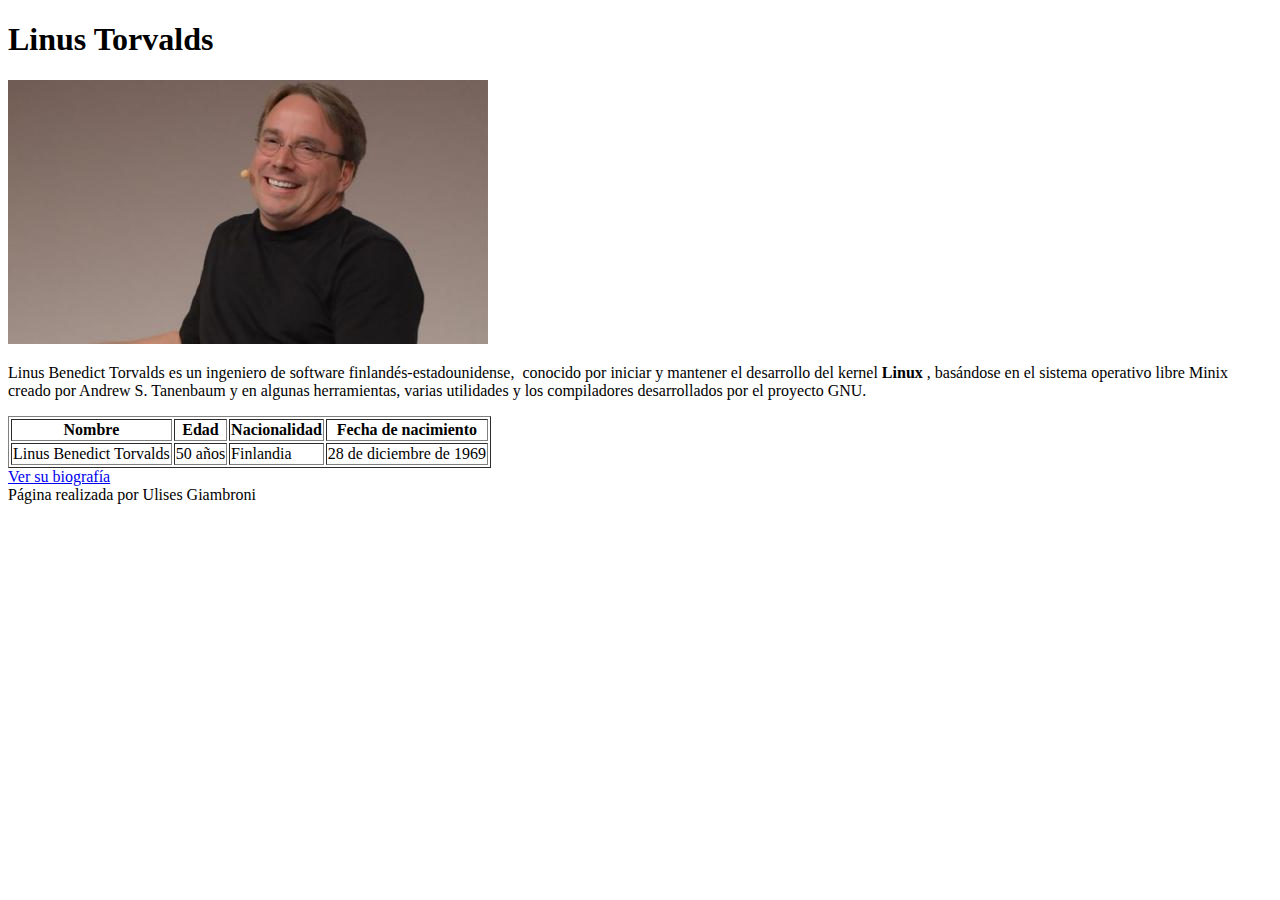
==== index.html @ 109dbece "com1" ====
<!DOCTYPE html>

<html lang="es">
    <head>
        <title> Pagina Linus Torvalds </title>
        <meta charset="utf-8" />
    </head>


    <body>
        <header>
                <h1>Linus Torvalds</h1>
        </header>
        
     
        <img src="linus.jpg"/>
    

        <p>Linus Benedict Torvalds es un ingeniero de software finlandés-estadounidense, ​ conocido por iniciar y mantener el desarrollo del kernel <b>Linux</b> , basándose en el sistema operativo libre Minix creado por Andrew S. Tanenbaum y en algunas herramientas, varias utilidades y los compiladores desarrollados por el proyecto GNU.</p>


        <table border="1">
            <tr>
                <th>Nombre</th>
                <th>Edad</th>
                <th>Nacionalidad</th>
                <th>Fecha de nacimiento</th>
            </tr>
            <tr>
                <td>Linus Benedict Torvalds</td>
                <td>50 años</td>
                <td>Finlandia</td>
                <td>28 de diciembre de 1969</td>
            </tr>
        </table>


        <a href="pagina2.html">Ver su biografía</a>

        <footer> Página realizada por Ulises Giambroni</footer>
    </body>

</html>
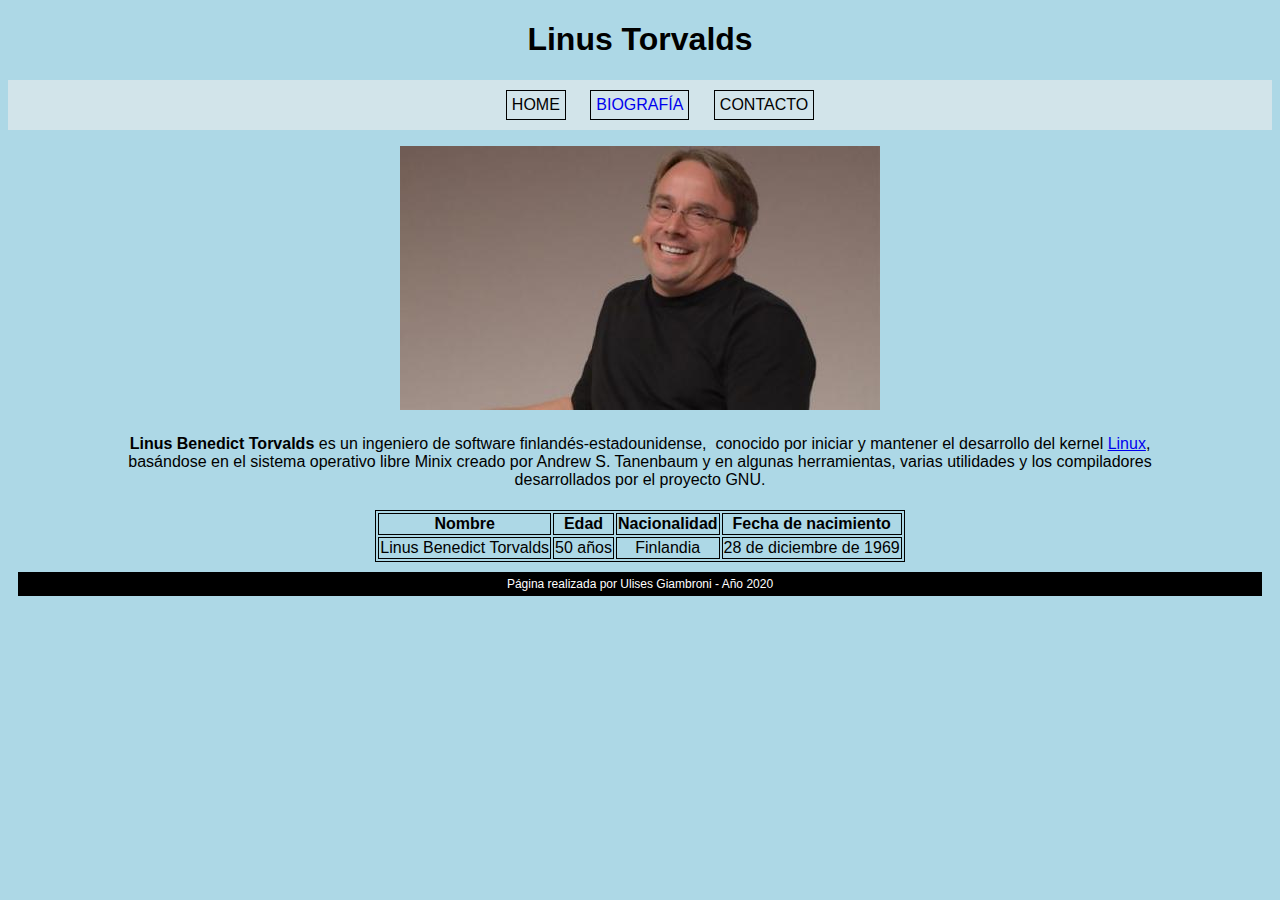
==== commit 284fe349: "com2" ====
--- a/index.html
+++ b/index.html
@@ -4,6 +4,7 @@
     <head>
         <title> Pagina Linus Torvalds </title>
         <meta charset="utf-8" />
+        <link rel="stylesheet" href="estilos.css">
     </head>
 
 
@@ -12,14 +13,21 @@
                 <h1>Linus Torvalds</h1>
         </header>
         
+        <nav>
+            <ul>
+                <li>HOME</li>
+                <a href="pagina2.html"><li> BIOGRAFÍA</li></a>
+                <li>CONTACTO</li>
+            </ul>
+        </nav>
      
         <img src="linus.jpg"/>
     
 
-        <p>Linus Benedict Torvalds es un ingeniero de software finlandés-estadounidense, ​ conocido por iniciar y mantener el desarrollo del kernel <b>Linux</b> , basándose en el sistema operativo libre Minix creado por Andrew S. Tanenbaum y en algunas herramientas, varias utilidades y los compiladores desarrollados por el proyecto GNU.</p>
+        <p> <b>Linus Benedict Torvalds</b>  es un ingeniero de software finlandés-estadounidense, ​ conocido por iniciar y mantener el desarrollo del kernel <a href="https://www.linux.org/">Linux</a>, basándose en el sistema operativo libre Minix creado por Andrew S. Tanenbaum y en algunas herramientas, varias utilidades y los compiladores desarrollados por el proyecto GNU.</p>
 
 
-        <table border="1">
+        <table>
             <tr>
                 <th>Nombre</th>
                 <th>Edad</th>
@@ -35,9 +43,8 @@
         </table>
 
 
-        <a href="pagina2.html">Ver su biografía</a>
 
-        <footer> Página realizada por Ulises Giambroni</footer>
+        <footer> Página realizada por Ulises Giambroni - Año 2020</footer>
     </body>
 
 </html>
--- a/estilos.css
+++ b/estilos.css
@@ -0,0 +1,34 @@
+
+body {
+    background-color: lightblue; 
+    font-family: sans-serif; 
+    text-align: center;}
+
+
+nav {
+    background-color: rgba(238, 237, 237, 0.555);}
+
+
+li {
+    list-style: none; 
+    padding: 5px; 
+    font: bold; 
+    display: inline-block; 
+    border: 1px solid black; 
+    margin: 10px;}
+
+p {padding: 5px 90px;}
+
+
+table, th, td {
+    text-align: center; 
+    border: 1px solid black; 
+    margin: auto;}
+
+
+footer {
+    color: white; 
+    background-color: black;
+    padding: 5px; 
+    font-size: 12px;
+    margin: 10px;}
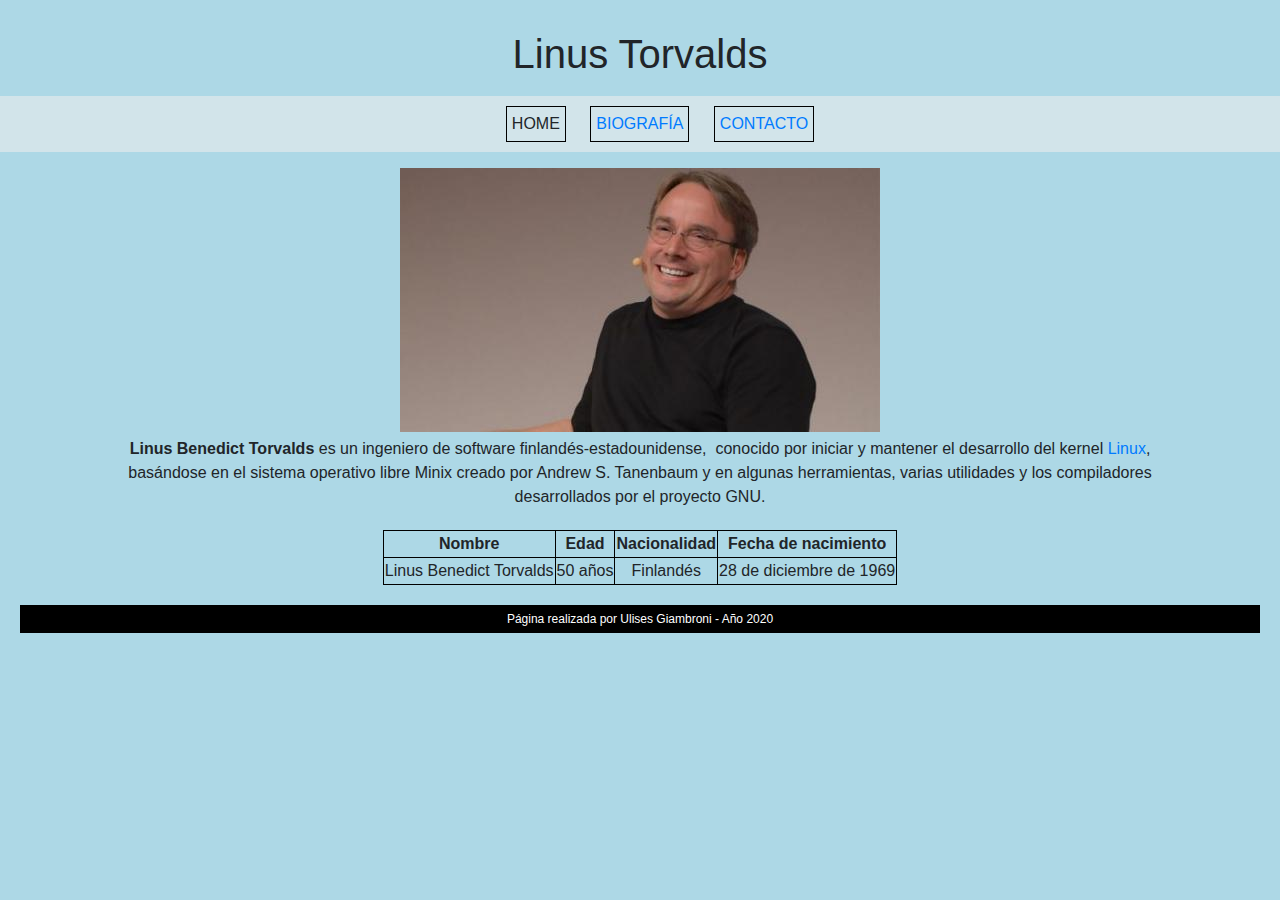
==== commit 86bc82ad: "com3" ====
--- a/index.html
+++ b/index.html
@@ -1,10 +1,18 @@
 <!DOCTYPE html>
 
-<html lang="es">
+<html lang="en">
     <head>
+        <title>Bootstrap Example</title>
+        <meta charset="utf-8">
+        <meta name="viewport" content="width=device-width, initial-scale=1">
+        <link rel="stylesheet" href="https://maxcdn.bootstrapcdn.com/bootstrap/4.5.2/css/bootstrap.min.css">
+        <script src="https://ajax.googleapis.com/ajax/libs/jquery/3.5.1/jquery.min.js"></script>
+        <script src="https://cdnjs.cloudflare.com/ajax/libs/popper.js/1.16.0/umd/popper.min.js"></script>
+        <script src="https://maxcdn.bootstrapcdn.com/bootstrap/4.5.2/js/bootstrap.min.js"></script>
         <title> Pagina Linus Torvalds </title>
         <meta charset="utf-8" />
         <link rel="stylesheet" href="estilos.css">
+
     </head>
 
 
@@ -17,7 +25,7 @@
             <ul>
                 <li>HOME</li>
                 <a href="pagina2.html"><li> BIOGRAFÍA</li></a>
-                <li>CONTACTO</li>
+                <a href="contacto.html"><li>CONTACTO</li></a>
             </ul>
         </nav>
      
@@ -37,7 +45,7 @@
             <tr>
                 <td>Linus Benedict Torvalds</td>
                 <td>50 años</td>
-                <td>Finlandia</td>
+                <td>Finlandés</td>
                 <td>28 de diciembre de 1969</td>
             </tr>
         </table>
--- a/estilos.css
+++ b/estilos.css
@@ -4,7 +4,7 @@
     font-family: sans-serif; 
     text-align: center;}
 
-
+header {margin-top: 20px; padding: 10px;}
 nav {
     background-color: rgba(238, 237, 237, 0.555);}
 
@@ -31,4 +31,4 @@
     background-color: black;
     padding: 5px; 
     font-size: 12px;
-    margin: 10px;}
+    margin: 20px;}
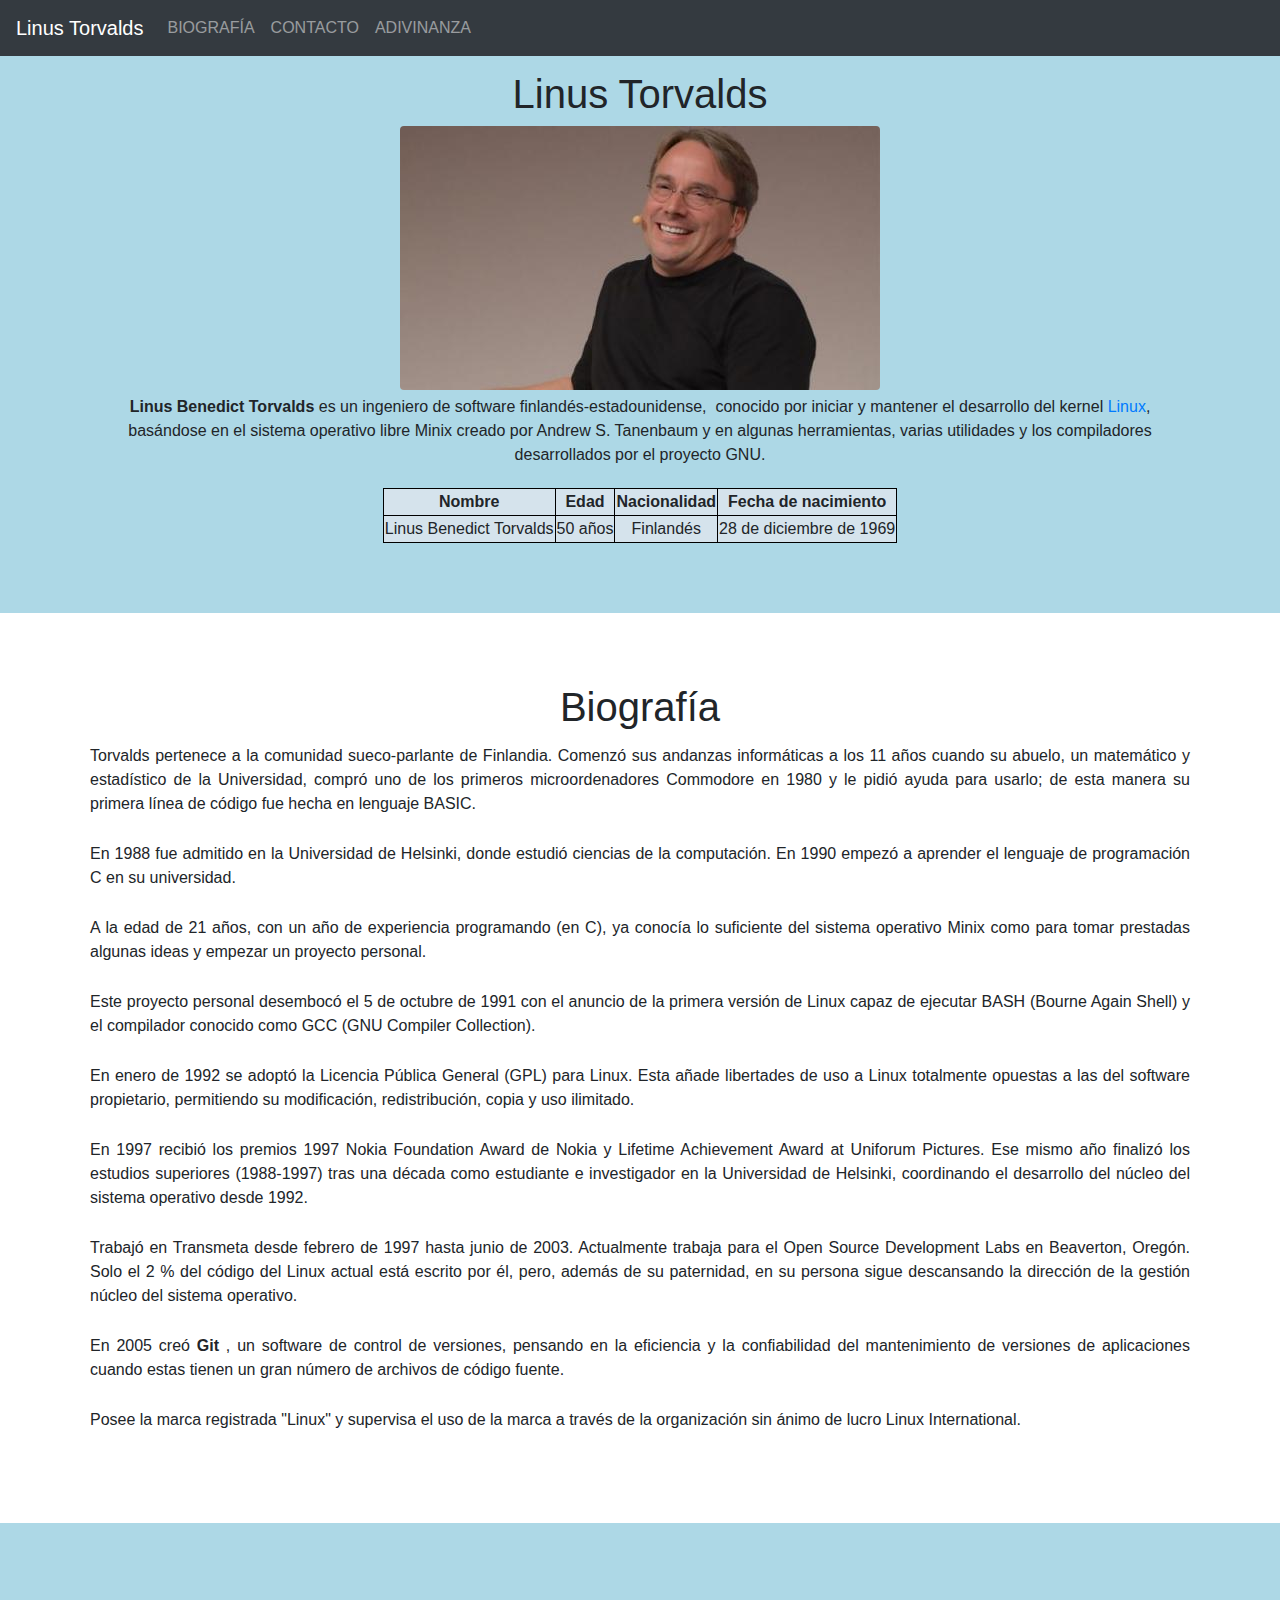
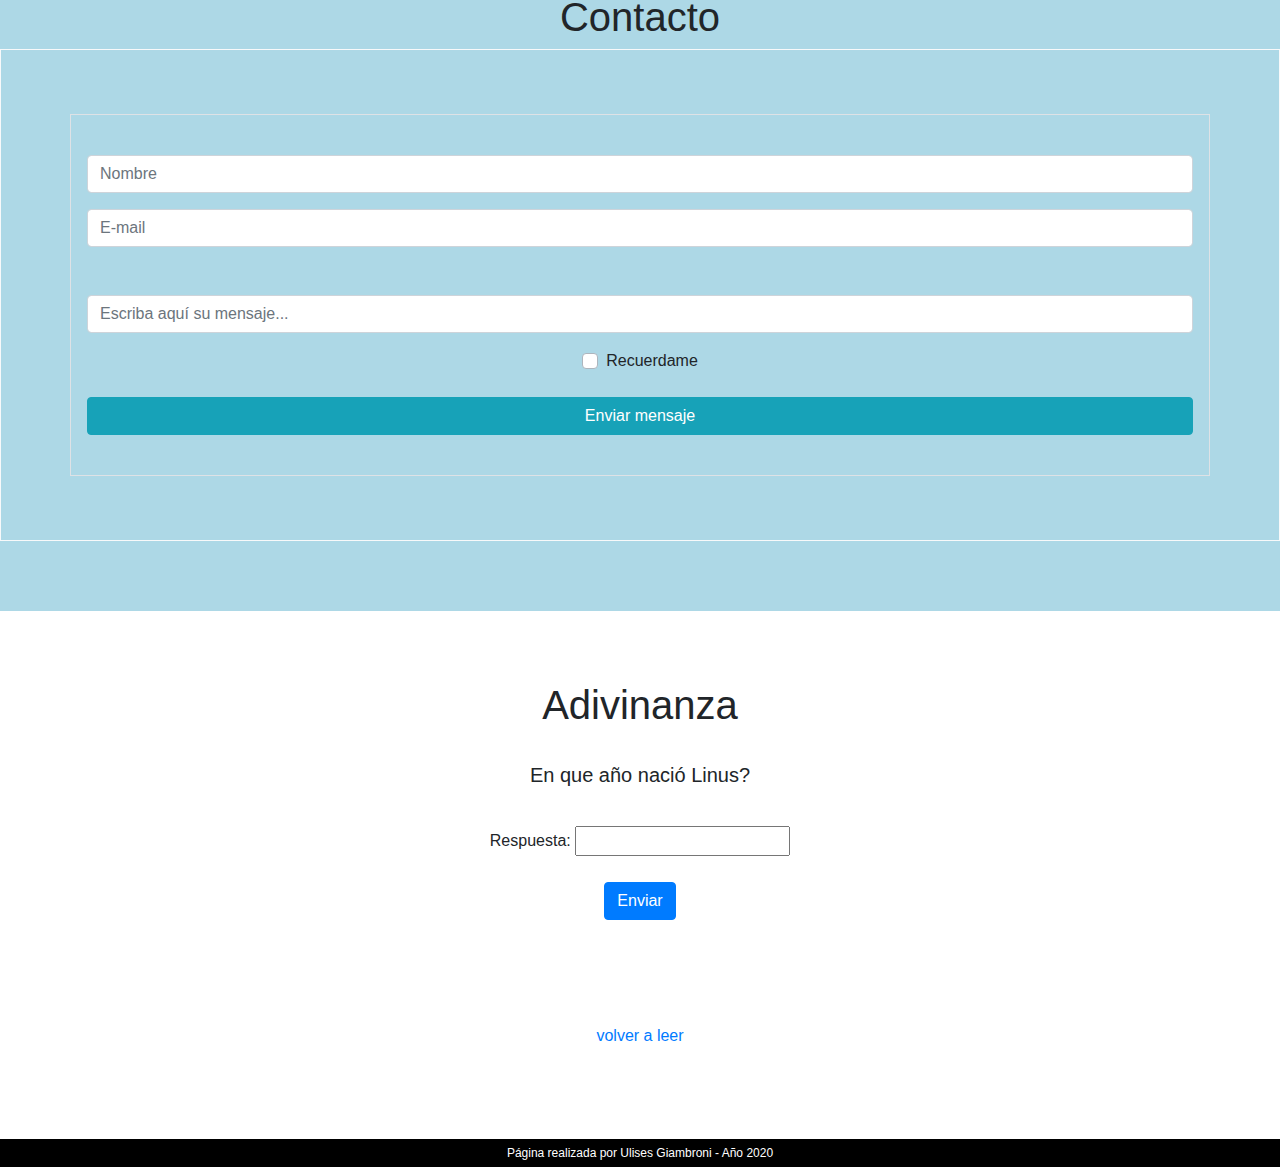
==== commit 5b877e1b: "com5" ====
--- a/index.html
+++ b/index.html
@@ -1,8 +1,7 @@
 <!DOCTYPE html>
 
-<html lang="en">
+<html lang="es">
     <head>
-        <title>Bootstrap Example</title>
         <meta charset="utf-8">
         <meta name="viewport" content="width=device-width, initial-scale=1">
         <link rel="stylesheet" href="https://maxcdn.bootstrapcdn.com/bootstrap/4.5.2/css/bootstrap.min.css">
@@ -16,40 +15,132 @@
     </head>
 
 
-    <body>
-        <header>
-                <h1>Linus Torvalds</h1>
-        </header>
+    <body data-spy="scroll" data-target=".navbar" data-offset="50">
         
-        <nav>
-            <ul>
-                <li>HOME</li>
-                <a href="pagina2.html"><li> BIOGRAFÍA</li></a>
-                <a href="contacto.html"><li>CONTACTO</li></a>
+        <nav class="navbar navbar-expand-sm bg-dark navbar-dark fixed-top nav justify-content-center">
+            <a class="navbar-brand" href="#">Linus Torvalds</a>
+            <button class="navbar-toggler" type="button" data-toggle="collapse" data-target="#collapsibleNavbar">
+              <span class="navbar-toggler-icon"></span>
+            </button>
+            <div class="collapse navbar-collapse" id="collapsibleNavbar">
+            <ul class="navbar-nav ">
+                
+
+                <li class="nav-item">
+                    <a class="nav-link" href="#biografia">BIOGRAFÍA</a>
+                  </li>
+                  <li class="nav-item">
+                    <a class="nav-link" href="#contacto">CONTACTO</a>
+                  </li>
+                  <li class="nav-item">
+                    <a class="nav-link" href="#adivinanza">ADIVINANZA</a>
+                  </li>
             </ul>
         </nav>
      
-        <img src="linus.jpg"/>
+        <div id="inicio" class="container" style="padding-top:70px;padding-bottom:70px;">
+            <h1>Linus Torvalds</h1>
+            <img src="linus.jpg" class="img-fluid rounded" />
+            <p> <b>Linus Benedict Torvalds</b>  es un ingeniero de software finlandés-estadounidense, ​ conocido por iniciar y mantener el desarrollo del kernel <a href="https://www.linux.org/">Linux</a>, basándose en el sistema operativo libre Minix creado por Andrew S. Tanenbaum y en algunas herramientas, varias utilidades y los compiladores desarrollados por el proyecto GNU.</p>
+           
+            <div class="container">
+            <table>
+                <tr>
+                    <th>Nombre</th>
+                    <th>Edad</th>
+                    <th>Nacionalidad</th>
+                    <th>Fecha de nacimiento</th>
+                </tr>
+                <tr>
+                    <td>Linus Benedict Torvalds</td>
+                    <td>50 años</td>
+                    <td>Finlandés</td>
+                    <td>28 de diciembre de 1969</td>
+                </tr>
+            </table>
+        </div>
+        </div>
+
+          <div id="biografia" style="padding-top:70px;padding-bottom:70px;background-color: white;">
+            <h1>Biografía</h1>
+            <div class="container" style="text-align: justify;">
+
+            <p > Torvalds pertenece a la comunidad sueco-parlante de Finlandia. Comenzó sus andanzas informáticas a los 11 años cuando su abuelo, un matemático y estadístico de la Universidad, compró uno de los primeros microordenadores Commodore en 1980 y le pidió ayuda para usarlo;​ de esta manera su primera línea de código fue hecha en lenguaje BASIC.</p>
+            <p>En 1988 fue admitido en la Universidad de Helsinki, donde estudió ciencias de la computación. En 1990 empezó a aprender el lenguaje de programación C en su universidad.</p>
+            <p>A la edad de 21 años, con un año de experiencia programando (en C), ya conocía lo suficiente del sistema operativo Minix como para tomar prestadas algunas ideas y empezar un proyecto personal.</p>
+            <p>Este proyecto personal desembocó el 5 de octubre de 1991 con el anuncio​ de la primera versión de Linux capaz de ejecutar BASH (Bourne Again Shell) y el compilador conocido como GCC (GNU Compiler Collection).</p>
+            <p>En enero de 1992 se adoptó la Licencia Pública General (GPL) para Linux. Esta añade libertades de uso a Linux totalmente opuestas a las del software propietario, permitiendo su modificación, redistribución, copia y uso ilimitado. </p>
+            <p>En 1997 recibió los premios 1997 Nokia Foundation Award de Nokia y Lifetime Achievement Award at Uniforum Pictures. Ese mismo año finalizó los estudios superiores (1988-1997) tras una década como estudiante e investigador en la Universidad de Helsinki, coordinando el desarrollo del núcleo del sistema operativo desde 1992.</p>
+            <p>Trabajó en Transmeta desde febrero de 1997 hasta junio de 2003. Actualmente trabaja para el Open Source Development Labs en Beaverton, Oregón. Solo el 2 % del código del Linux actual está escrito por él, pero, además de su paternidad, en su persona sigue descansando la dirección de la gestión núcleo del sistema operativo.</p>
+            <p>En 2005 creó <strong>Git</strong> , un software de control de versiones, pensando en la eficiencia y la confiabilidad del mantenimiento de versiones de aplicaciones cuando estas tienen un gran número de archivos de código fuente. </p>
+            <p>Posee la marca registrada "Linux" y supervisa​ el uso de la marca a través de la organización sin ánimo de lucro Linux International.</p>
+          </div>
+        </div>
+
+          <div id="contacto" style="padding-top:70px;padding-bottom:70px">
+            <h1>Contacto</h1>
+            <!-- Default form login -->
+<form class="text-center border border-light p-5" action="#!">
+
     
 
-        <p> <b>Linus Benedict Torvalds</b>  es un ingeniero de software finlandés-estadounidense, ​ conocido por iniciar y mantener el desarrollo del kernel <a href="https://www.linux.org/">Linux</a>, basándose en el sistema operativo libre Minix creado por Andrew S. Tanenbaum y en algunas herramientas, varias utilidades y los compiladores desarrollados por el proyecto GNU.</p>
+<div class="container p-3 my-3 border">
+    <div class="form-group">
+        <label for="usr"></label>
+        <input type="text" class="form-control" id="usr" placeholder="Nombre">
+      </div>
+
+    <!-- Email -->
+    <input type="email" id="defaultLoginFormEmail" class="form-control mb-4" placeholder="E-mail">
+
+    <div class="form-group">
+        <label for="usr"></label>
+        <input type="text" class="form-control" id="usr" placeholder="Escriba aquí su mensaje...">
+      </div>
+
+    <div class="d-flex justify-content-around">
+        <div>
+            <!-- Remember me -->
+            <div class="custom-control custom-checkbox">
+                <input type="checkbox" class="custom-control-input" id="defaultLoginFormRemember">
+                <label class="custom-control-label" for="defaultLoginFormRemember">Recuerdame</label>
+            </div>
+        </div>
+       
+    </div>
+
+    <!-- Sign in button -->
+   
+    <button class="btn btn-info btn-block my-4" type="submit">Enviar mensaje</button>
+</div>
+
+</form>
+            
+          </div>
+
+          <div id="adivinanza" style="padding-top:70px;padding-bottom:70px;background-color: white;">
+            <h1>Adivinanza</h1>
+            <p> <h5> En que año nació Linus?</h5></p>
 
 
-        <table>
-            <tr>
-                <th>Nombre</th>
-                <th>Edad</th>
-                <th>Nacionalidad</th>
-                <th>Fecha de nacimiento</th>
-            </tr>
-            <tr>
-                <td>Linus Benedict Torvalds</td>
-                <td>50 años</td>
-                <td>Finlandés</td>
-                <td>28 de diciembre de 1969</td>
-            </tr>
-        </table>
+<p>Respuesta: <input type="number" id="blabla"><br></p>
 
+
+<p> <button type="button" class="btn btn-primary" id="boton-enviar" onclick="enviar()" enabled>Enviar</button> </p>
+
+
+<p id="maquina">  </p>
+
+
+<p id="pistas"> </p>
+
+<p id="pistas2">  </p>
+
+
+<script src="javascript.js"></script>
+
+<p><a href="index.html">volver a leer</a></p>
+          </div>
 
 
         <footer> Página realizada por Ulises Giambroni - Año 2020</footer>
--- a/estilos.css
+++ b/estilos.css
@@ -2,28 +2,18 @@
 body {
     background-color: lightblue; 
     font-family: sans-serif; 
-    text-align: center;}
+    text-align: center;
+    position: relative;
+}
 
-header {margin-top: 20px; padding: 10px;}
-nav {
-    background-color: rgba(238, 237, 237, 0.555);}
-
-
-li {
-    list-style: none; 
-    padding: 5px; 
-    font: bold; 
-    display: inline-block; 
-    border: 1px solid black; 
-    margin: 10px;}
-
-p {padding: 5px 90px;}
+p {padding: 5px ;}
 
 
 table, th, td {
     text-align: center; 
     border: 1px solid black; 
-    margin: auto;}
+    margin: auto;
+background-color: rgb(213, 227, 236);}
 
 
 footer {
@@ -31,4 +21,4 @@
     background-color: black;
     padding: 5px; 
     font-size: 12px;
-    margin: 20px;}
+    }
